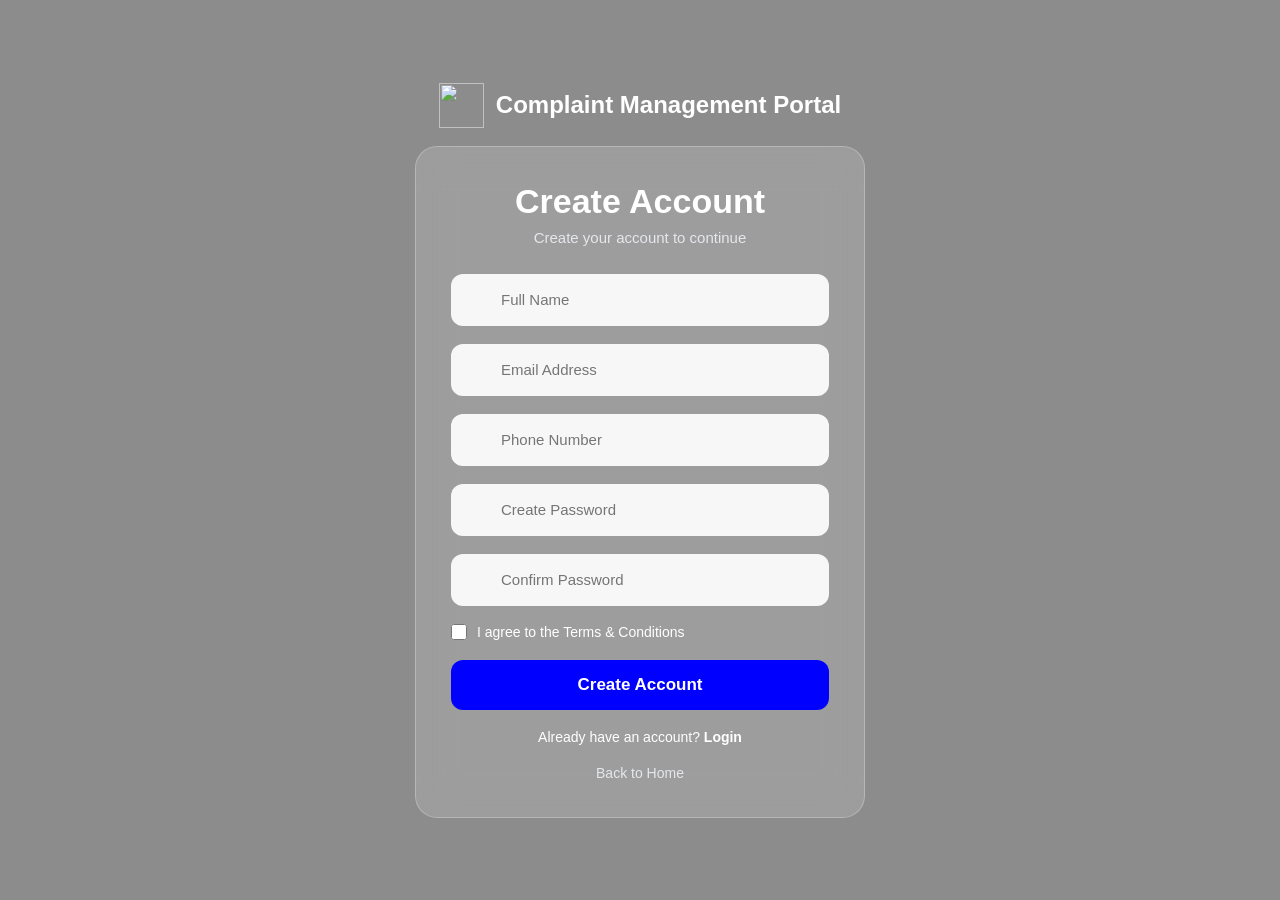
==== register.html @ 59ffc7d8 "Add files via upload" ====
<!DOCTYPE html>
<html lang="en">

<head>

    <meta charset="UTF-8">

    <meta name="viewport" content="width=device-width, initial-scale=1.0">

    <title>Create Account | Complaint Management Portal</title>



    <link rel="stylesheet" href="register.css">

</head>

<body>

<div class="background-overlay"></div>

<div class="container">

    <div class="logo">
        <img src="icon.png" class="icon">

        <span>Complaint Management Portal</span>

    </div>

    <div class="registercard">

        <h2>Create Account</h2>

        <p>Create your account to continue</p>

        <form action="#" method="post" autocomplete="off">

            <div class="input-box">



                <input
                        type="text"
                        placeholder="Full Name"
                        autocomplete="off"
                        required>

            </div>

            <div class="input-box">


                <input
                        type="email"
                        placeholder="Email Address"
                        autocomplete="off"
                        required>

            </div>

            <div class="input-box">



                <input
                        type="tel"
                        placeholder="Phone Number"
                        autocomplete="off"
                        required>

            </div>

            <div class="input-box">


                <input
                        type="password"
                        name="new-password"
                        placeholder="Create Password"
                        autocomplete="new-password"
                        required>


            </div>

            <div class="input-box">

                <input
                        type="password"
                        name="confirm-password"
                        placeholder="Confirm Password"
                        autocomplete="new-password"
                        required>


            </div>

            <div class="terms">

                <label>

                    <input type="checkbox" required>

                    I agree to the Terms & Conditions

                </label>

            </div>

            <button class="register-btn">

                Create Account

            </button>

        </form>

        <div class="bottom-links">

            <a href="login.html">

                Already have an account?

                <strong>Login</strong>

            </a>

        </div>

        <div class="home-link">

            <a href="home.html">


                Back to Home

            </a>

        </div>

    </div>

</div>

</body>

</html>
---- register.css ----
*{
    margin:0;
    padding:0;
    box-sizing:border-box;
    font-family:'Ariel',sans-serif;
}

body{
    height:100vh;

    display:flex;

    justify-content:center;

    align-items:center;

    overflow:hidden;

    background:url("login.png");

    background-size:cover;

    background-position:center;

    position:relative;

}

.background-overlay{

    position:absolute;

    width:100%;

    height:100%;
    top:0;
    left:0;

    background:rgba(0,0,0,.45);

    z-index:0;

}

.container{

    position:relative;

    z-index:1;

    width:100%;

    max-width:450px;

}

.logo{

    display:flex;

    justify-content:center;

    align-items:center;

    gap:12px;

    color:white;

    margin-bottom:18px;

}
.logo .icon{

 height:45px;
 width:45px;
 object-fit:contain;

}


.logo span{

    font-size:24px;

    font-weight:600;

}

.registercard{

    background:rgba(255,255,255,.15);

    backdrop-filter:blur(18px);

    border:1px solid rgba(255,255,255,.25);

    border-radius:22px;

    padding:35px;


}

.registercard h2{

    text-align:center;

    color:white;

    font-size:34px;

}

.registercard p{

    text-align:center;

    color:#E5E7EB;

    margin:8px 0 28px;

    font-size:15px;

}

.input-box{

    position:relative;

    margin-bottom:18px;

}

.input-box input{

    width:100%;

    height:52px;

    padding-left:50px;

    padding-right:50px;

    border:none;

    outline:none;

    border-radius:12px;

    background:rgba(255,255,255,.92);

    font-size:15px;

}


.terms{

    margin:10px 0 20px;

}

.terms label{

    color:white;

    font-size:14px;

    display:flex;

    align-items:center;

    gap:10px;

    cursor:pointer;

}

.terms input{

    width:16px;

    height:16px;

}

.register-btn{

    width:100%;

    height:50px;

    border:none;

    border-radius:12px;

    background:blue;

    color:white;

    font-size:17px;

    font-weight:600;

    cursor:pointer;

    transition:.35s;

}

.register-btn:hover{

    transform:translateY(-3px);


}


.bottom-links{

    text-align:center;

    margin-top:18px;

}

.bottom-links a{

    color:white;

    text-decoration:none;

    font-size:14px;
    transition:.3s;


}
.bottom-links a:hover{
 color:blue;
}





.home-link{

    text-align:center;

    margin-top:18px;

}

.home-link a{

    text-decoration:none;

    color:#E5E7EB;

    font-size:14px;

    transition:.3s;

}

.home-link a:hover{

    color:#60A5FA;

}
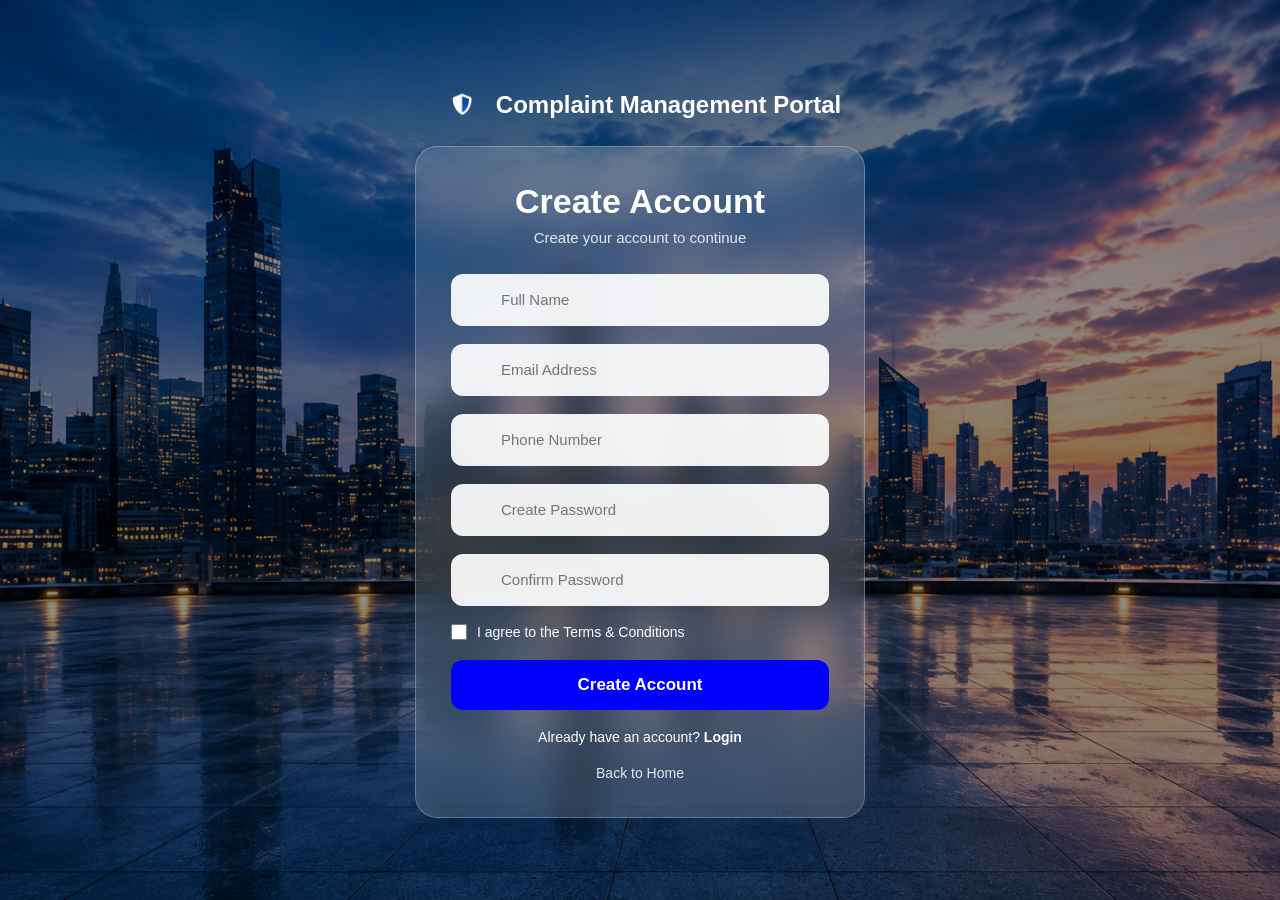
==== commit b76a4a57: "Revise register.html for account creation form Updated the HTML structure and form elements for acco" ====
--- a/register.html
+++ b/register.html
@@ -130,7 +130,7 @@
 
         <div class="home-link">
 
-            <a href="home.html">
+            <a href="index.html">
 
 
                 Back to Home
@@ -145,4 +145,4 @@
 
 </body>
 
-</html>+</html>
